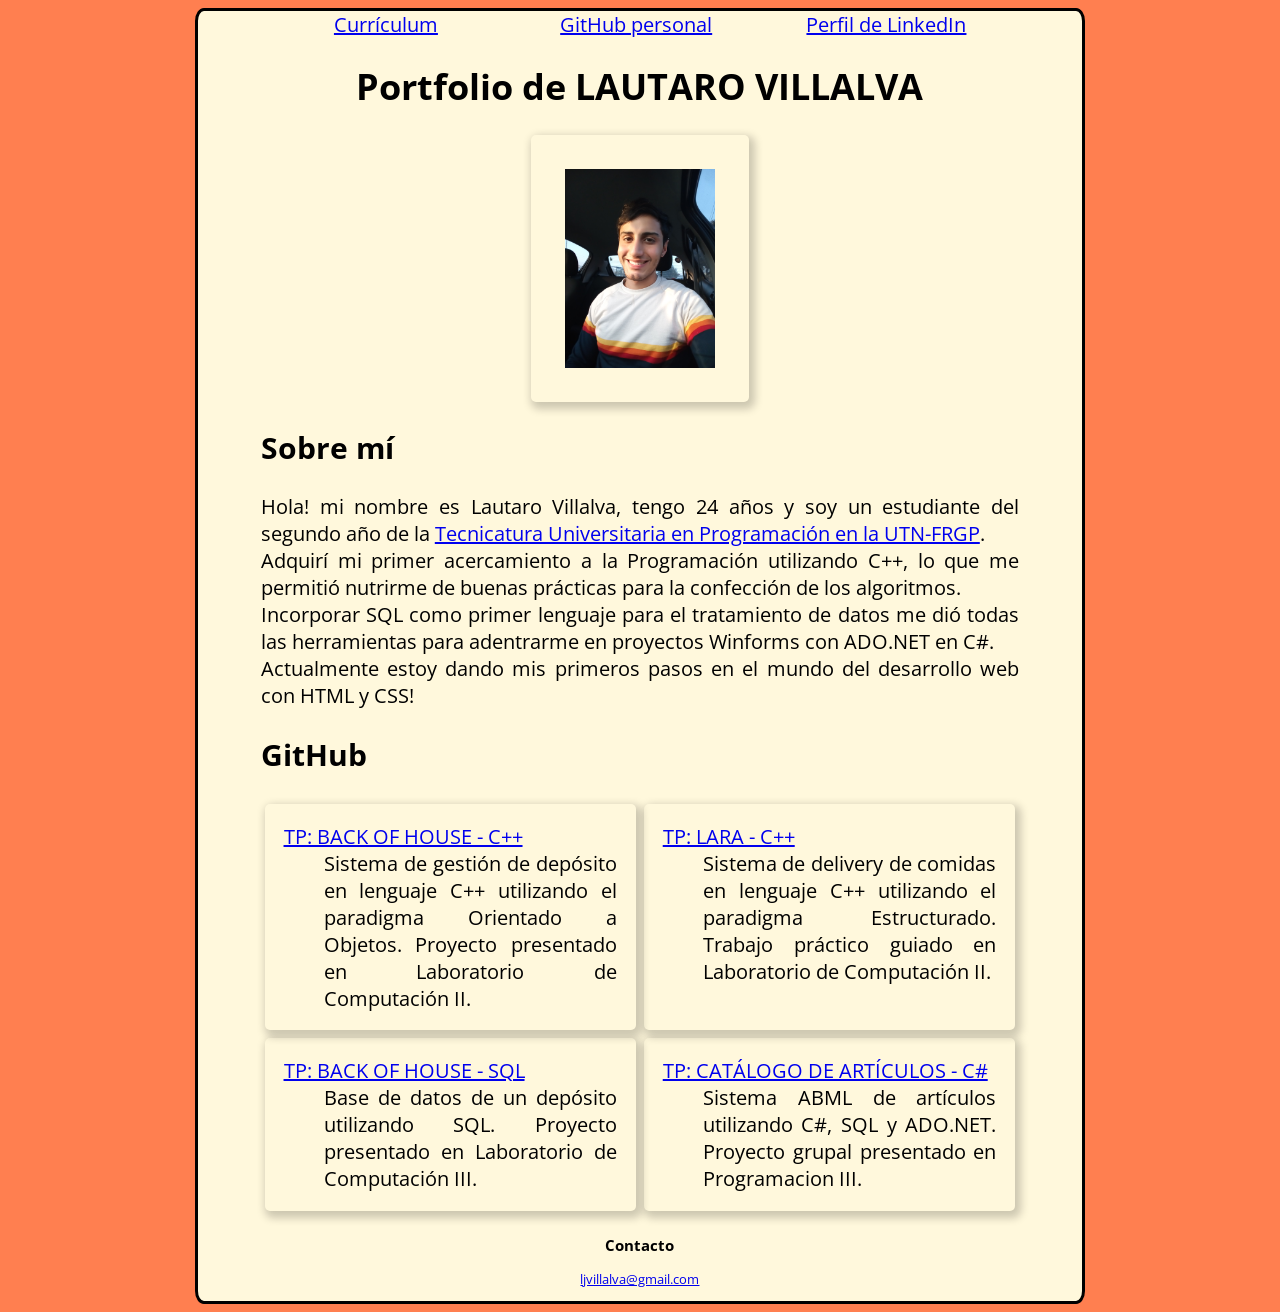
==== index.html @ 64636f36 "foto de perfil agregada" ====
<!DOCTYPE html>
<html lang="en">

<head>
    <meta charset="UTF-8">
    <meta name="author" content="Lautaro J. Villalva">
    <meta name="description" content="Portfolio de Lautaro Villalva">
    <link rel="stylesheet" href="styles/main.css" />
    <link rel="preconnect" href="https://fonts.gstatic.com">
    <link href="https://fonts.googleapis.com/css2?family=Open+Sans:wght@300&display=swap" rel="stylesheet">
    <meta http-equiv="X-UA-Compatible" content="IE=edge">
    <meta name="viewport" content="width=device-width, initial-scale=1.0">
    <title>Portfolio LJV</title>
</head>

<body>
    <div id="general">
        <nav id="navegador">
            <div>
                <a href="cv.html">Currículum</a>
            </div>
            <div>
                <a href="https://github.com/lautarovillalva" target="_blank">GitHub personal</a>
            </div>
            <div>
                <a href="www.linkedin.com/in/lautarovillalva" target="_blank">Perfil de LinkedIn</a>
            </div>


        </nav>
        <header id="encabezado">
            <h1>Portfolio de LAUTARO VILLALVA</h1>
        </header>
        <figure>
            <img src="images/fotoperfil.jpg" alt="Lautaro Villalva." id="fotoperfil" class="card">
        </figure>
        <section>
            <h2>Sobre mí</h2>
            <p>
                Hola! mi nombre es Lautaro Villalva, tengo 24 años y soy un estudiante del segundo año de la <a
                    href="https://www.frgp.utn.edu.ar/carreras/tup_tuss" target="_blank">Tecnicatura Universitaria en
                    Programación en la UTN-FRGP</a>. <br>
                Adquirí mi primer acercamiento a la Programación utilizando C++, lo que me permitió nutrirme de buenas
                prácticas para la confección de los algoritmos. <br>
                Incorporar SQL como primer lenguaje para el tratamiento de datos me dió todas las herramientas para
                adentrarme en proyectos Winforms con ADO.NET en C#. <br>
                Actualmente estoy dando mis primeros pasos en el mundo del desarrollo web con HTML y CSS!

            </p>
        </section>

        <section>
            <h2>GitHub</h2>
            <dl class="grid">
                <div class="card">
                    <dt><a href="https://github.com/lautarovillalva/BOH-C-PLUS-PLUS" target="_blank">TP: BACK OF HOUSE -
                            C++</a></dt>
                    <dd>Sistema de gestión de depósito en lenguaje C++ utilizando el paradigma Orientado a Objetos.
                        Proyecto
                        presentado en Laboratorio de Computación II.</dd>
                </div>
                <div class="card">
                    <dt><a href="https://github.com/lautarovillalva/TP-LARA-C-PLUS-PLUS " target="_blank">TP: LARA -
                            C++</a>
                    </dt>
                    <dd>Sistema de delivery de comidas en lenguaje C++ utilizando el paradigma Estructurado. Trabajo
                        práctico guiado en Laboratorio de Computación II.</dd>
                </div>
                <div class="card">
                    <dt><a href="https://github.com/lautarovillalva/BOH-SQL" target="_blank">TP: BACK OF HOUSE - SQL</a>
                    </dt>
                    <dd>Base de datos de un depósito utilizando SQL. Proyecto presentado en Laboratorio de Computación
                        III.
                    </dd>
                </div>
                <div class="card">
                    <dt><a href="https://github.com/lautarovillalva/tp-winform-diaz-villalva" target="_blank">TP:
                            CATÁLOGO
                            DE ARTÍCULOS - C#</a></dt>
                    <dd>Sistema ABML de artículos utilizando C#, SQL y ADO.NET. Proyecto grupal presentado en
                        Programacion
                        III.</dd>
                </div>
                <!-- <div class="card">
                    <dt><a href="https://github.com/lautarovillalva/CV-HTML" target="_blank">CURRÍCULUM - HTML + CSS</a>
                    </dt>
                    <dd>Ejercicio de práctica inicial en HTML y CSS.</dd>
                </div> -->


            </dl>
        </section>

        <footer id="pie">
            <h3>Contacto</h3>
            <p>
                <a href="mailto:ljvillalva@gmail.com">ljvillalva@gmail.com</a>
            </p>
        </footer>
    </div>
</body>

</html>
---- styles/main.css ----
body{
    background-color: coral;
    font-family: 'Open Sans', sans-serif;
    text-align: justify;
    font-size: 20px;
}
#fotoperfil{
    display:block;
    margin:auto;
    width: 150px;
    align-items: center;
}
#general{
    width: 60%;
    margin: auto;
    background-color:cornsilk;
    border-radius: 1%;
    border: solid black;
    padding-left: 5%;
    padding-right: 5%;
}
.grid{
    display: grid;
    grid-template-columns: 50% 50%;
    max-width: 100%;
}
.card{
    border-radius: 5px;
    box-shadow: 3px  4px 8px 3px rgba(0,0,0,0.2);
    transition: 0.3s;
    padding: 5%;
    margin: 1%;
}
.card:hover {
    box-shadow: 6px 8px 16px 6px rgba(0,0,0,0.2);
  }
#navegador{
    display: grid;
    grid-template-columns: 33% 33% 33%;
    max-width: 100%;
    text-align: center;
}
#encabezado{
    max-width: 100%;
    text-align: center;
    font-size: large;
}
#pie{
    max-width: 100%;
    text-align: center;
    font-size: small;
}
fieldset{
    margin-bottom: 12px;
    border: solid black;
    border-radius: 2%;
}
legend{
    border: solid black;
    background-color:burlywood;
    padding: 5px;
    border-radius: 20px;
    font-weight: bold;
}
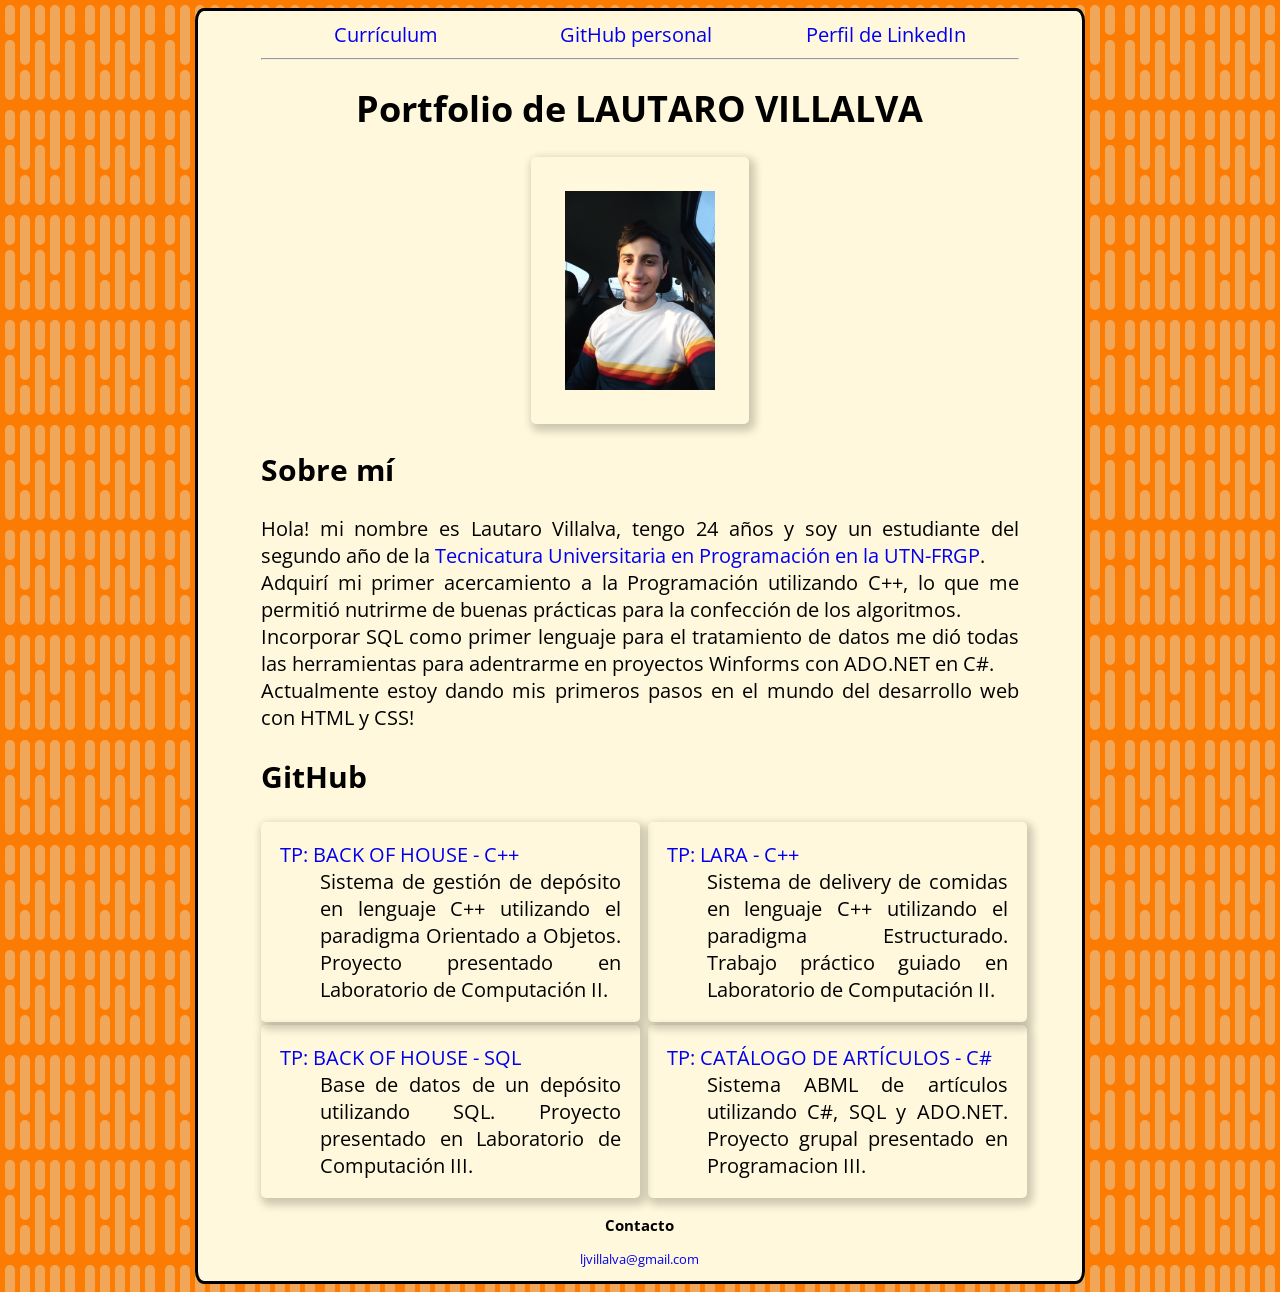
==== commit 8008c5cc: "main.css actualizado" ====
--- a/index.html
+++ b/index.html
@@ -14,8 +14,8 @@
 </head>
 
 <body>
-    <div id="general">
-        <nav id="navegador">
+    <div class="container">
+        <nav class="navegador">
             <div>
                 <a href="cv.html">Currículum</a>
             </div>
@@ -25,9 +25,8 @@
             <div>
                 <a href="www.linkedin.com/in/lautarovillalva" target="_blank">Perfil de LinkedIn</a>
             </div>
-
-
         </nav>
+        <hr>
         <header id="encabezado">
             <h1>Portfolio de LAUTARO VILLALVA</h1>
         </header>
--- a/styles/main.css
+++ b/styles/main.css
@@ -1,5 +1,6 @@
 body{
-    background-color: coral;
+    background-color: #fb7b03;
+background-image: url("data:image/svg+xml,%3Csvg xmlns='http://www.w3.org/2000/svg' width='80' height='105' viewBox='0 0 80 105'%3E%3Cg fill-rule='evenodd'%3E%3Cg id='death-star' fill='%23eeb26f' fill-opacity='0.79'%3E%3Cpath d='M20 10a5 5 0 0 1 10 0v50a5 5 0 0 1-10 0V10zm15 35a5 5 0 0 1 10 0v50a5 5 0 0 1-10 0V45zM20 75a5 5 0 0 1 10 0v20a5 5 0 0 1-10 0V75zm30-65a5 5 0 0 1 10 0v50a5 5 0 0 1-10 0V10zm0 65a5 5 0 0 1 10 0v20a5 5 0 0 1-10 0V75zM35 10a5 5 0 0 1 10 0v20a5 5 0 0 1-10 0V10zM5 45a5 5 0 0 1 10 0v50a5 5 0 0 1-10 0V45zm0-35a5 5 0 0 1 10 0v20a5 5 0 0 1-10 0V10zm60 35a5 5 0 0 1 10 0v50a5 5 0 0 1-10 0V45zm0-35a5 5 0 0 1 10 0v20a5 5 0 0 1-10 0V10z' /%3E%3C/g%3E%3C/g%3E%3C/svg%3E");
     font-family: 'Open Sans', sans-serif;
     text-align: justify;
     font-size: 20px;
@@ -10,7 +11,7 @@
     width: 150px;
     align-items: center;
 }
-#general{
+.container{
     width: 60%;
     margin: auto;
     background-color:cornsilk;
@@ -23,22 +24,29 @@
     display: grid;
     grid-template-columns: 50% 50%;
     max-width: 100%;
+    gap: 1%;
 }
 .card{
     border-radius: 5px;
     box-shadow: 3px  4px 8px 3px rgba(0,0,0,0.2);
     transition: 0.3s;
     padding: 5%;
-    margin: 1%;
 }
 .card:hover {
     box-shadow: 6px 8px 16px 6px rgba(0,0,0,0.2);
   }
-#navegador{
+.navegador{
     display: grid;
     grid-template-columns: 33% 33% 33%;
     max-width: 100%;
     text-align: center;
+    padding-top: 10px;
+}
+a{
+    text-decoration: none;
+}
+a:hover{
+ border-bottom:solid;
 }
 #encabezado{
     max-width: 100%;
@@ -57,7 +65,7 @@
 }
 legend{
     border: solid black;
-    background-color:burlywood;
+    background-color:rgb(255, 176, 96);
     padding: 5px;
     border-radius: 20px;
     font-weight: bold;
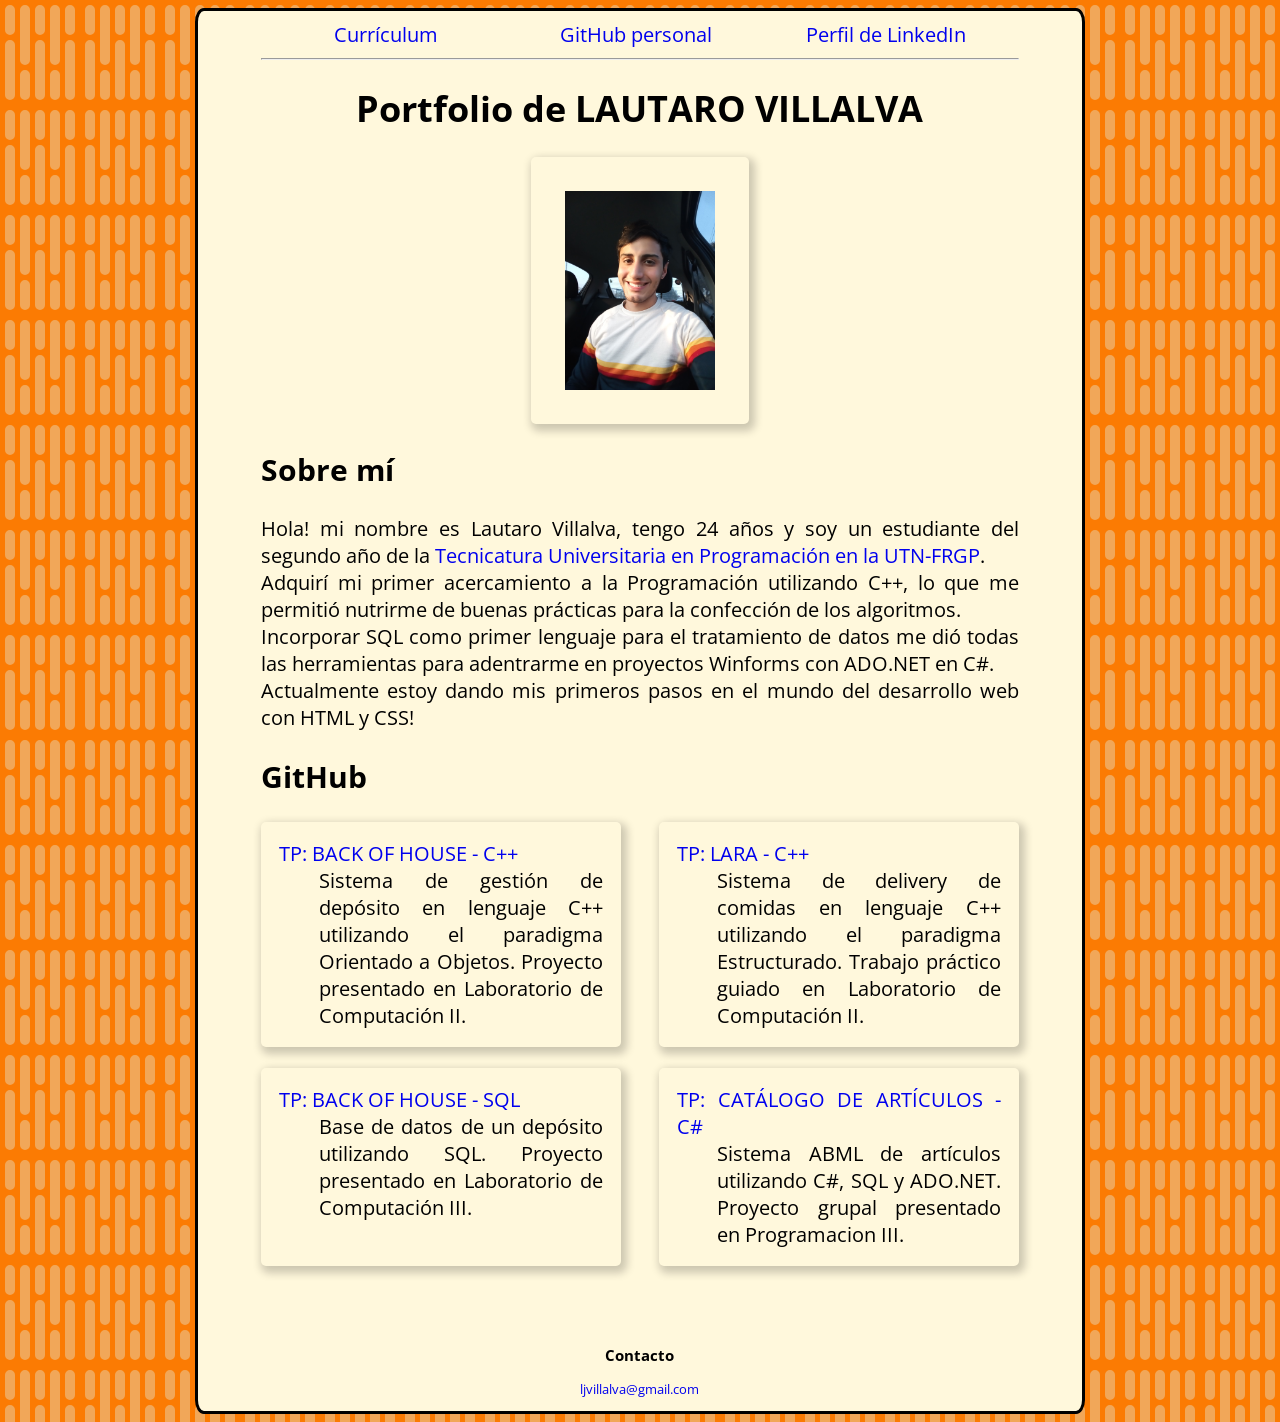
==== commit 23acc190: "favicon agregado" ====
--- a/index.html
+++ b/index.html
@@ -7,6 +7,7 @@
     <meta name="description" content="Portfolio de Lautaro Villalva">
     <link rel="stylesheet" href="styles/main.css" />
     <link rel="preconnect" href="https://fonts.gstatic.com">
+    <link rel="icon" href="images/faviconportfolio.png">
     <link href="https://fonts.googleapis.com/css2?family=Open+Sans:wght@300&display=swap" rel="stylesheet">
     <meta http-equiv="X-UA-Compatible" content="IE=edge">
     <meta name="viewport" content="width=device-width, initial-scale=1.0">
@@ -23,7 +24,7 @@
                 <a href="https://github.com/lautarovillalva" target="_blank">GitHub personal</a>
             </div>
             <div>
-                <a href="www.linkedin.com/in/lautarovillalva" target="_blank">Perfil de LinkedIn</a>
+                <a href="htpps://www.linkedin.com/in/lautarovillalva" target="_blank">Perfil de LinkedIn</a>
             </div>
         </nav>
         <hr>
--- a/styles/main.css
+++ b/styles/main.css
@@ -22,9 +22,9 @@
 }
 .grid{
     display: grid;
-    grid-template-columns: 50% 50%;
+    grid-template-columns: 1fr 1fr;
     max-width: 100%;
-    gap: 1%;
+    gap: 5%;
 }
 .card{
     border-radius: 5px;
@@ -54,6 +54,7 @@
     font-size: large;
 }
 #pie{
+    margin-top: 100px;
     max-width: 100%;
     text-align: center;
     font-size: small;
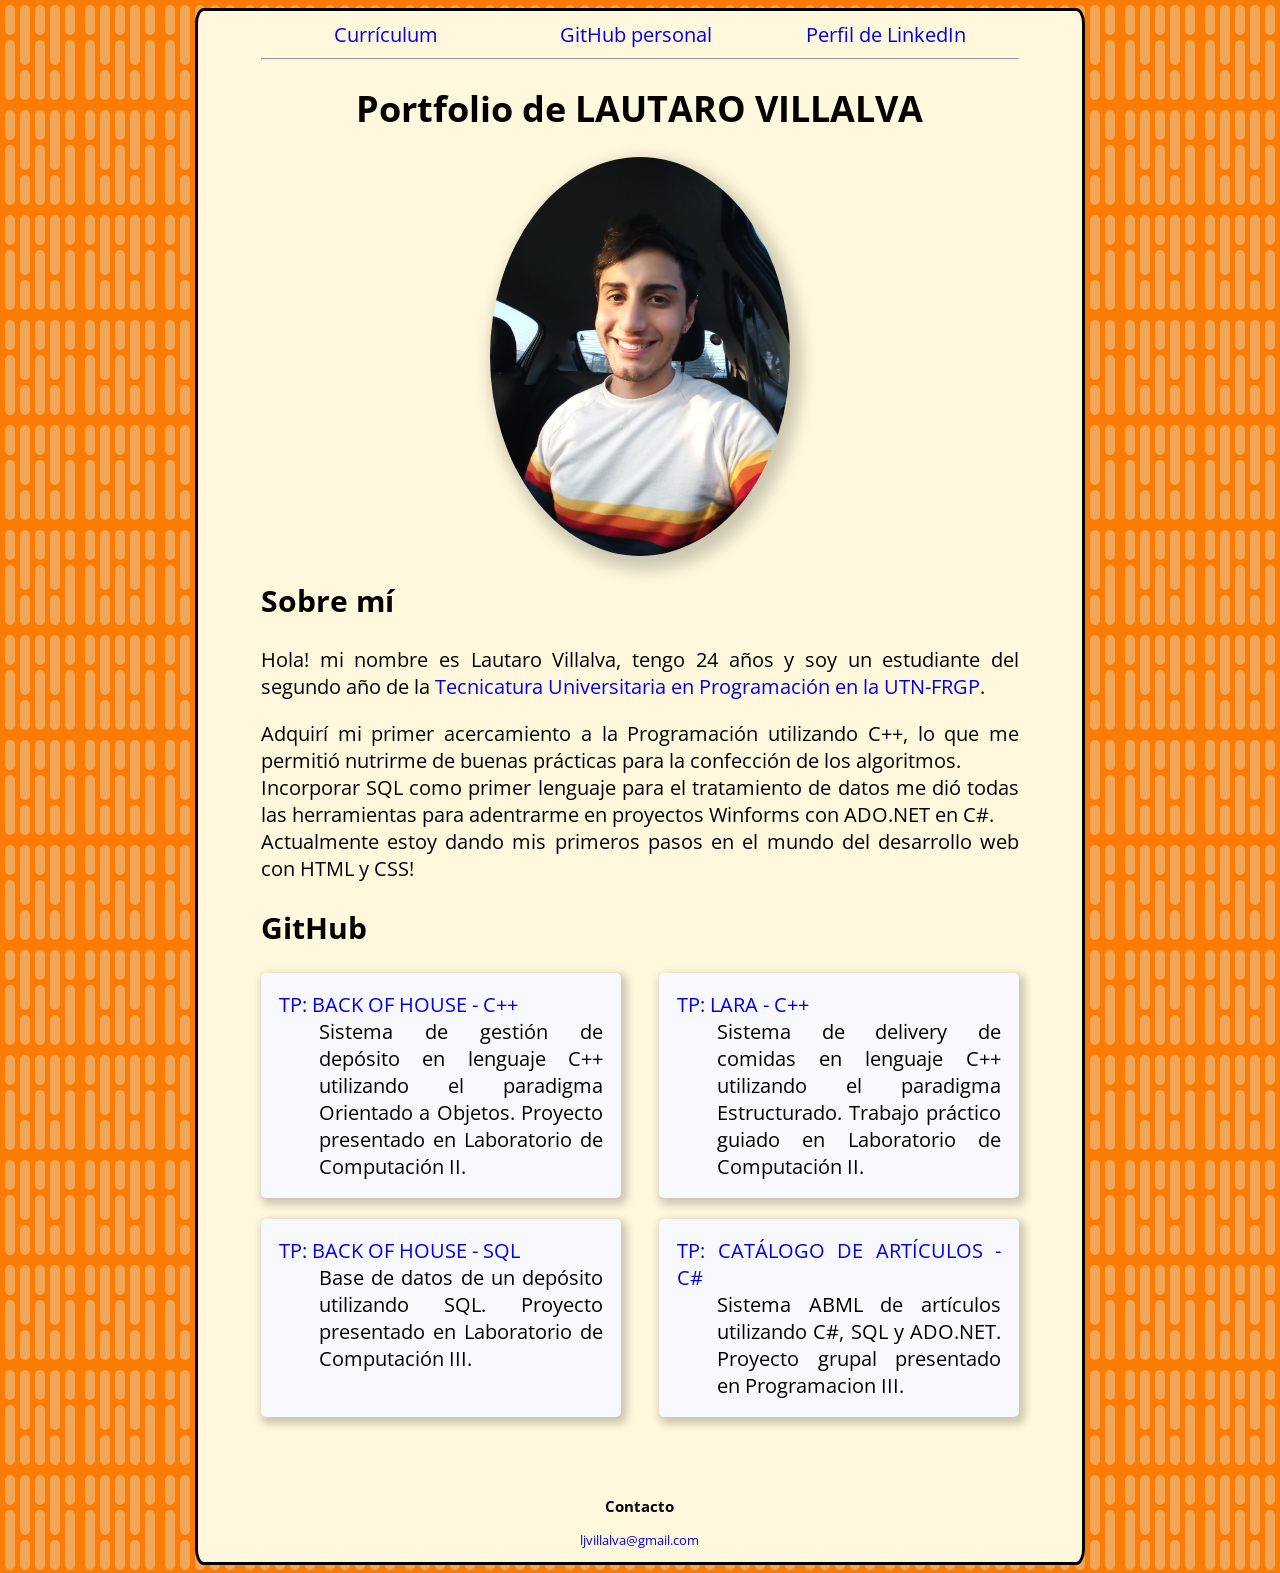
==== commit 10888f1b: "favicon cambiado" ====
--- a/index.html
+++ b/index.html
@@ -2,15 +2,15 @@
 <html lang="en">
 
 <head>
-    <meta charset="UTF-8">
-    <meta name="author" content="Lautaro J. Villalva">
-    <meta name="description" content="Portfolio de Lautaro Villalva">
+    <meta charset="UTF-8" />
+    <meta name="author" content="Lautaro J. Villalva" />
+    <meta name="description" content="Portfolio de Lautaro Villalva" />
     <link rel="stylesheet" href="styles/main.css" />
-    <link rel="preconnect" href="https://fonts.gstatic.com">
-    <link rel="icon" href="images/faviconportfolio.png">
-    <link href="https://fonts.googleapis.com/css2?family=Open+Sans:wght@300&display=swap" rel="stylesheet">
-    <meta http-equiv="X-UA-Compatible" content="IE=edge">
-    <meta name="viewport" content="width=device-width, initial-scale=1.0">
+    <link rel="preconnect" href="https://fonts.gstatic.com" />
+    <link rel="icon" href="images/faviconportfolio.png" />
+    <link href="https://fonts.googleapis.com/css2?family=Open+Sans:wght@300&display=swap" rel="stylesheet" />
+    <meta http-equiv="X-UA-Compatible" content="IE=edge" />
+    <meta name="viewport" content="width=device-width, initial-scale=1.0" />
     <title>Portfolio LJV</title>
 </head>
 
@@ -24,28 +24,33 @@
                 <a href="https://github.com/lautarovillalva" target="_blank">GitHub personal</a>
             </div>
             <div>
-                <a href="htpps://www.linkedin.com/in/lautarovillalva" target="_blank">Perfil de LinkedIn</a>
+                <a href="https://www.linkedin.com/in/lautarovillalva/" target="_blank">Perfil de LinkedIn</a>
             </div>
         </nav>
-        <hr>
+        <hr />
         <header id="encabezado">
             <h1>Portfolio de LAUTARO VILLALVA</h1>
         </header>
         <figure>
-            <img src="images/fotoperfil.jpg" alt="Lautaro Villalva." id="fotoperfil" class="card">
+            <img src="images/fotoperfil.jpg" alt="Lautaro Villalva." id="fotoperfil" />
         </figure>
         <section>
             <h2>Sobre mí</h2>
             <p>
-                Hola! mi nombre es Lautaro Villalva, tengo 24 años y soy un estudiante del segundo año de la <a
-                    href="https://www.frgp.utn.edu.ar/carreras/tup_tuss" target="_blank">Tecnicatura Universitaria en
-                    Programación en la UTN-FRGP</a>. <br>
-                Adquirí mi primer acercamiento a la Programación utilizando C++, lo que me permitió nutrirme de buenas
-                prácticas para la confección de los algoritmos. <br>
-                Incorporar SQL como primer lenguaje para el tratamiento de datos me dió todas las herramientas para
-                adentrarme en proyectos Winforms con ADO.NET en C#. <br>
-                Actualmente estoy dando mis primeros pasos en el mundo del desarrollo web con HTML y CSS!
-
+                Hola! mi nombre es Lautaro Villalva, tengo 24 años y soy un estudiante
+                del segundo año de la
+                <a href="https://www.frgp.utn.edu.ar/carreras/tup_tuss" target="_blank">Tecnicatura Universitaria en
+                    Programación en la UTN-FRGP</a>.
+            </p>
+            <p>
+                Adquirí mi primer acercamiento a la Programación utilizando C++, lo
+                que me permitió nutrirme de buenas prácticas para la confección de los
+                algoritmos. <br />
+                Incorporar SQL como primer lenguaje para el tratamiento de datos me
+                dió todas las herramientas para adentrarme en proyectos Winforms con
+                ADO.NET en C#. <br />
+                Actualmente estoy dando mis primeros pasos en el mundo del desarrollo
+                web con HTML y CSS!
             </p>
         </section>
 
@@ -53,41 +58,46 @@
             <h2>GitHub</h2>
             <dl class="grid">
                 <div class="card">
-                    <dt><a href="https://github.com/lautarovillalva/BOH-C-PLUS-PLUS" target="_blank">TP: BACK OF HOUSE -
-                            C++</a></dt>
-                    <dd>Sistema de gestión de depósito en lenguaje C++ utilizando el paradigma Orientado a Objetos.
-                        Proyecto
-                        presentado en Laboratorio de Computación II.</dd>
-                </div>
-                <div class="card">
-                    <dt><a href="https://github.com/lautarovillalva/TP-LARA-C-PLUS-PLUS " target="_blank">TP: LARA -
+                    <dt>
+                        <a href="https://github.com/lautarovillalva/BOH-C-PLUS-PLUS" target="_blank">TP: BACK OF HOUSE -
                             C++</a>
                     </dt>
-                    <dd>Sistema de delivery de comidas en lenguaje C++ utilizando el paradigma Estructurado. Trabajo
-                        práctico guiado en Laboratorio de Computación II.</dd>
-                </div>
-                <div class="card">
-                    <dt><a href="https://github.com/lautarovillalva/BOH-SQL" target="_blank">TP: BACK OF HOUSE - SQL</a>
-                    </dt>
-                    <dd>Base de datos de un depósito utilizando SQL. Proyecto presentado en Laboratorio de Computación
-                        III.
+                    <dd>
+                        Sistema de gestión de depósito en lenguaje C++ utilizando el
+                        paradigma Orientado a Objetos. Proyecto presentado en Laboratorio
+                        de Computación II.
                     </dd>
                 </div>
                 <div class="card">
-                    <dt><a href="https://github.com/lautarovillalva/tp-winform-diaz-villalva" target="_blank">TP:
-                            CATÁLOGO
-                            DE ARTÍCULOS - C#</a></dt>
-                    <dd>Sistema ABML de artículos utilizando C#, SQL y ADO.NET. Proyecto grupal presentado en
-                        Programacion
-                        III.</dd>
+                    <dt>
+                        <a href="https://github.com/lautarovillalva/TP-LARA-C-PLUS-PLUS " target="_blank">TP: LARA -
+                            C++</a>
+                    </dt>
+                    <dd>
+                        Sistema de delivery de comidas en lenguaje C++ utilizando el
+                        paradigma Estructurado. Trabajo práctico guiado en Laboratorio de
+                        Computación II.
+                    </dd>
                 </div>
-                <!-- <div class="card">
-                    <dt><a href="https://github.com/lautarovillalva/CV-HTML" target="_blank">CURRÍCULUM - HTML + CSS</a>
+                <div class="card">
+                    <dt>
+                        <a href="https://github.com/lautarovillalva/BOH-SQL" target="_blank">TP: BACK OF HOUSE - SQL</a>
                     </dt>
-                    <dd>Ejercicio de práctica inicial en HTML y CSS.</dd>
-                </div> -->
-
-
+                    <dd>
+                        Base de datos de un depósito utilizando SQL. Proyecto presentado
+                        en Laboratorio de Computación III.
+                    </dd>
+                </div>
+                <div class="card">
+                    <dt>
+                        <a href="https://github.com/lautarovillalva/tp-winform-diaz-villalva" target="_blank">TP:
+                            CATÁLOGO DE ARTÍCULOS - C#</a>
+                    </dt>
+                    <dd>
+                        Sistema ABML de artículos utilizando C#, SQL y ADO.NET. Proyecto
+                        grupal presentado en Programacion III.
+                    </dd>
+                </div>
             </dl>
         </section>
 
--- a/styles/main.css
+++ b/styles/main.css
@@ -8,8 +8,10 @@
 #fotoperfil{
     display:block;
     margin:auto;
-    width: 150px;
+    width: 300px;
     align-items: center;
+    border-radius: 50%;
+    box-shadow: 6px 8px 16px 6px rgba(0,0,0,0.2);
 }
 .container{
     width: 60%;
@@ -23,6 +25,7 @@
 .grid{
     display: grid;
     grid-template-columns: 1fr 1fr;
+
     max-width: 100%;
     gap: 5%;
 }
@@ -31,6 +34,7 @@
     box-shadow: 3px  4px 8px 3px rgba(0,0,0,0.2);
     transition: 0.3s;
     padding: 5%;
+    background-color:ghostwhite;
 }
 .card:hover {
     box-shadow: 6px 8px 16px 6px rgba(0,0,0,0.2);
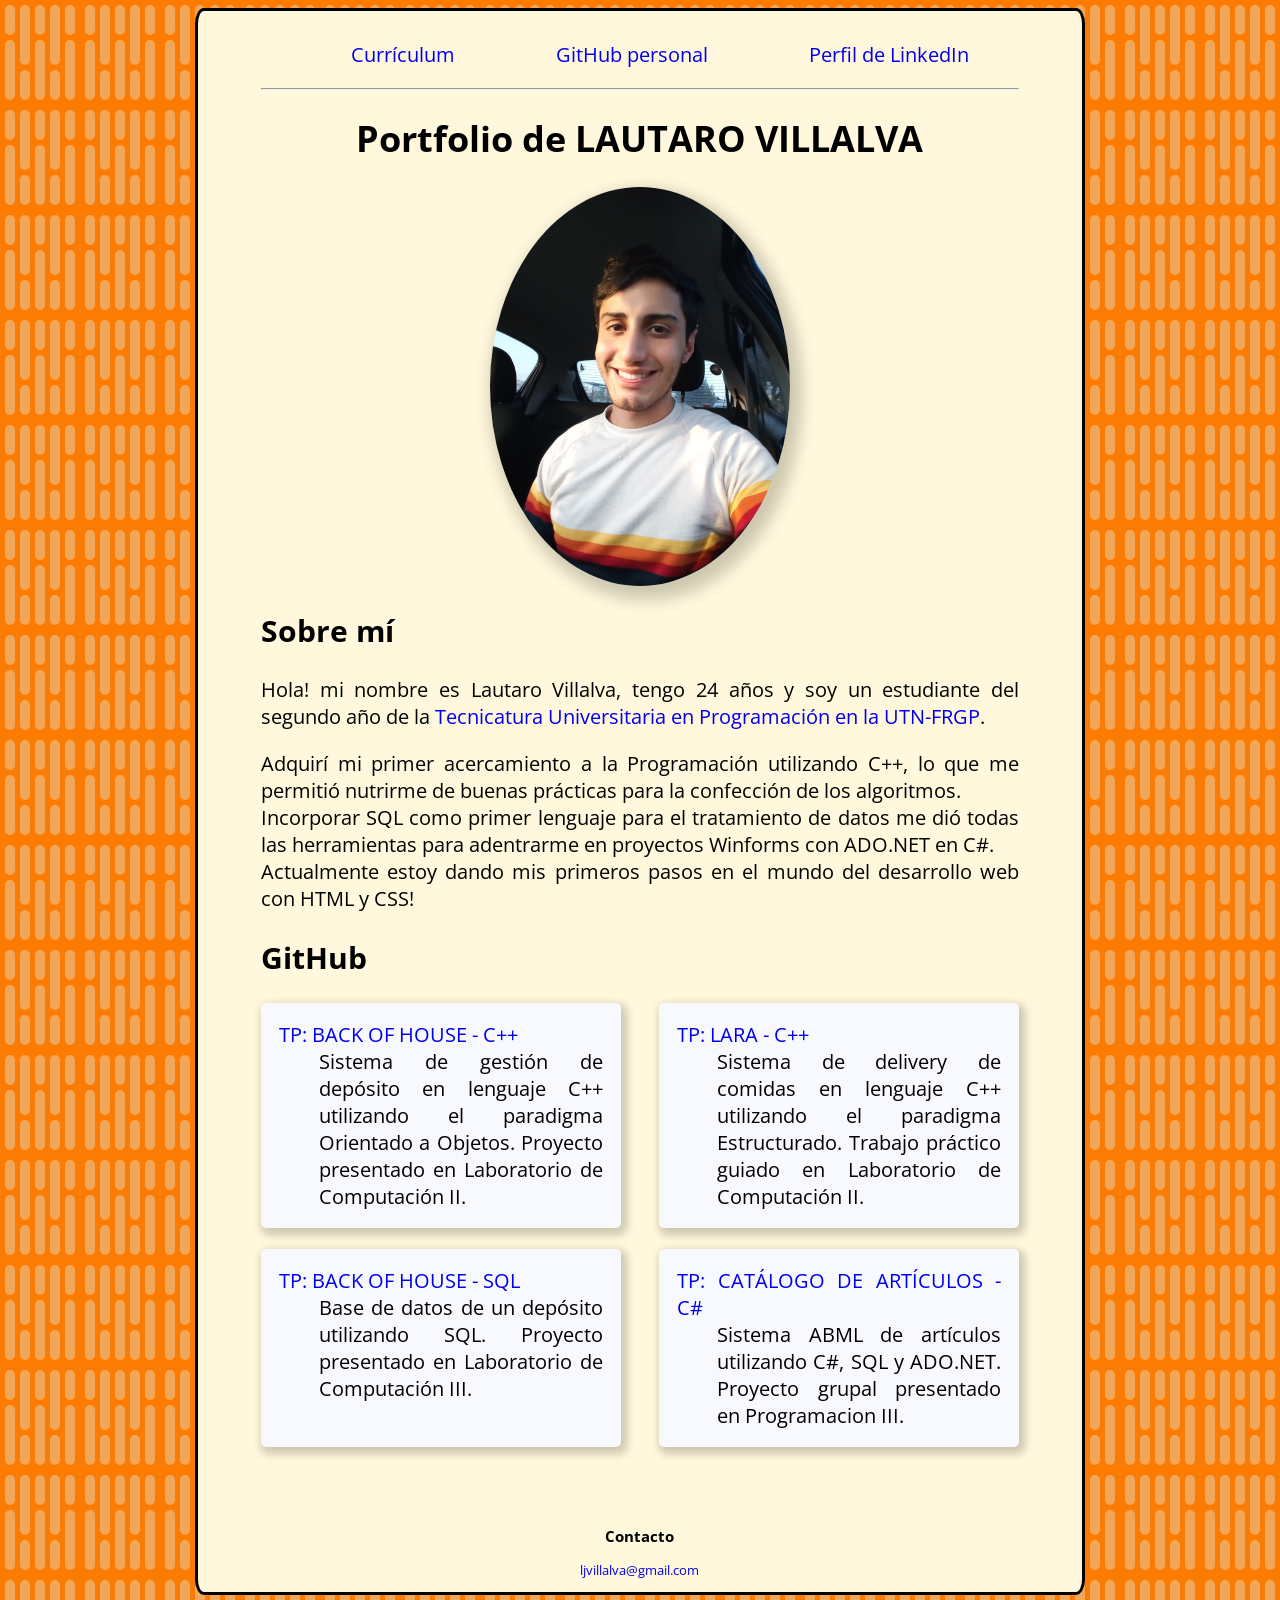
==== commit b03f782b: "navegador con lista" ====
--- a/index.html
+++ b/index.html
@@ -16,16 +16,18 @@
 
 <body>
     <div class="container">
-        <nav class="navegador">
-            <div>
-                <a href="cv.html">Currículum</a>
-            </div>
-            <div>
-                <a href="https://github.com/lautarovillalva" target="_blank">GitHub personal</a>
-            </div>
-            <div>
-                <a href="https://www.linkedin.com/in/lautarovillalva/" target="_blank">Perfil de LinkedIn</a>
-            </div>
+        <nav>
+            <ul class="navegador">
+                <li>
+                    <a href="cv.html">Currículum</a>
+                </li>
+                <li>
+                    <a href="https://github.com/lautarovillalva" target="_blank">GitHub personal</a>
+                </li>
+                <li>
+                    <a href="https://www.linkedin.com/in/lautarovillalva/" target="_blank">Perfil de LinkedIn</a>
+                </li>
+            </ul>
         </nav>
         <hr />
         <header id="encabezado">
--- a/styles/main.css
+++ b/styles/main.css
@@ -40,12 +40,15 @@
     box-shadow: 6px 8px 16px 6px rgba(0,0,0,0.2);
   }
 .navegador{
-    display: grid;
-    grid-template-columns: 33% 33% 33%;
+    display: flex;
     max-width: 100%;
     text-align: center;
     padding-top: 10px;
+    flex-direction:row;
+    justify-content: space-around;
+    list-style: none;
 }
+
 a{
     text-decoration: none;
 }
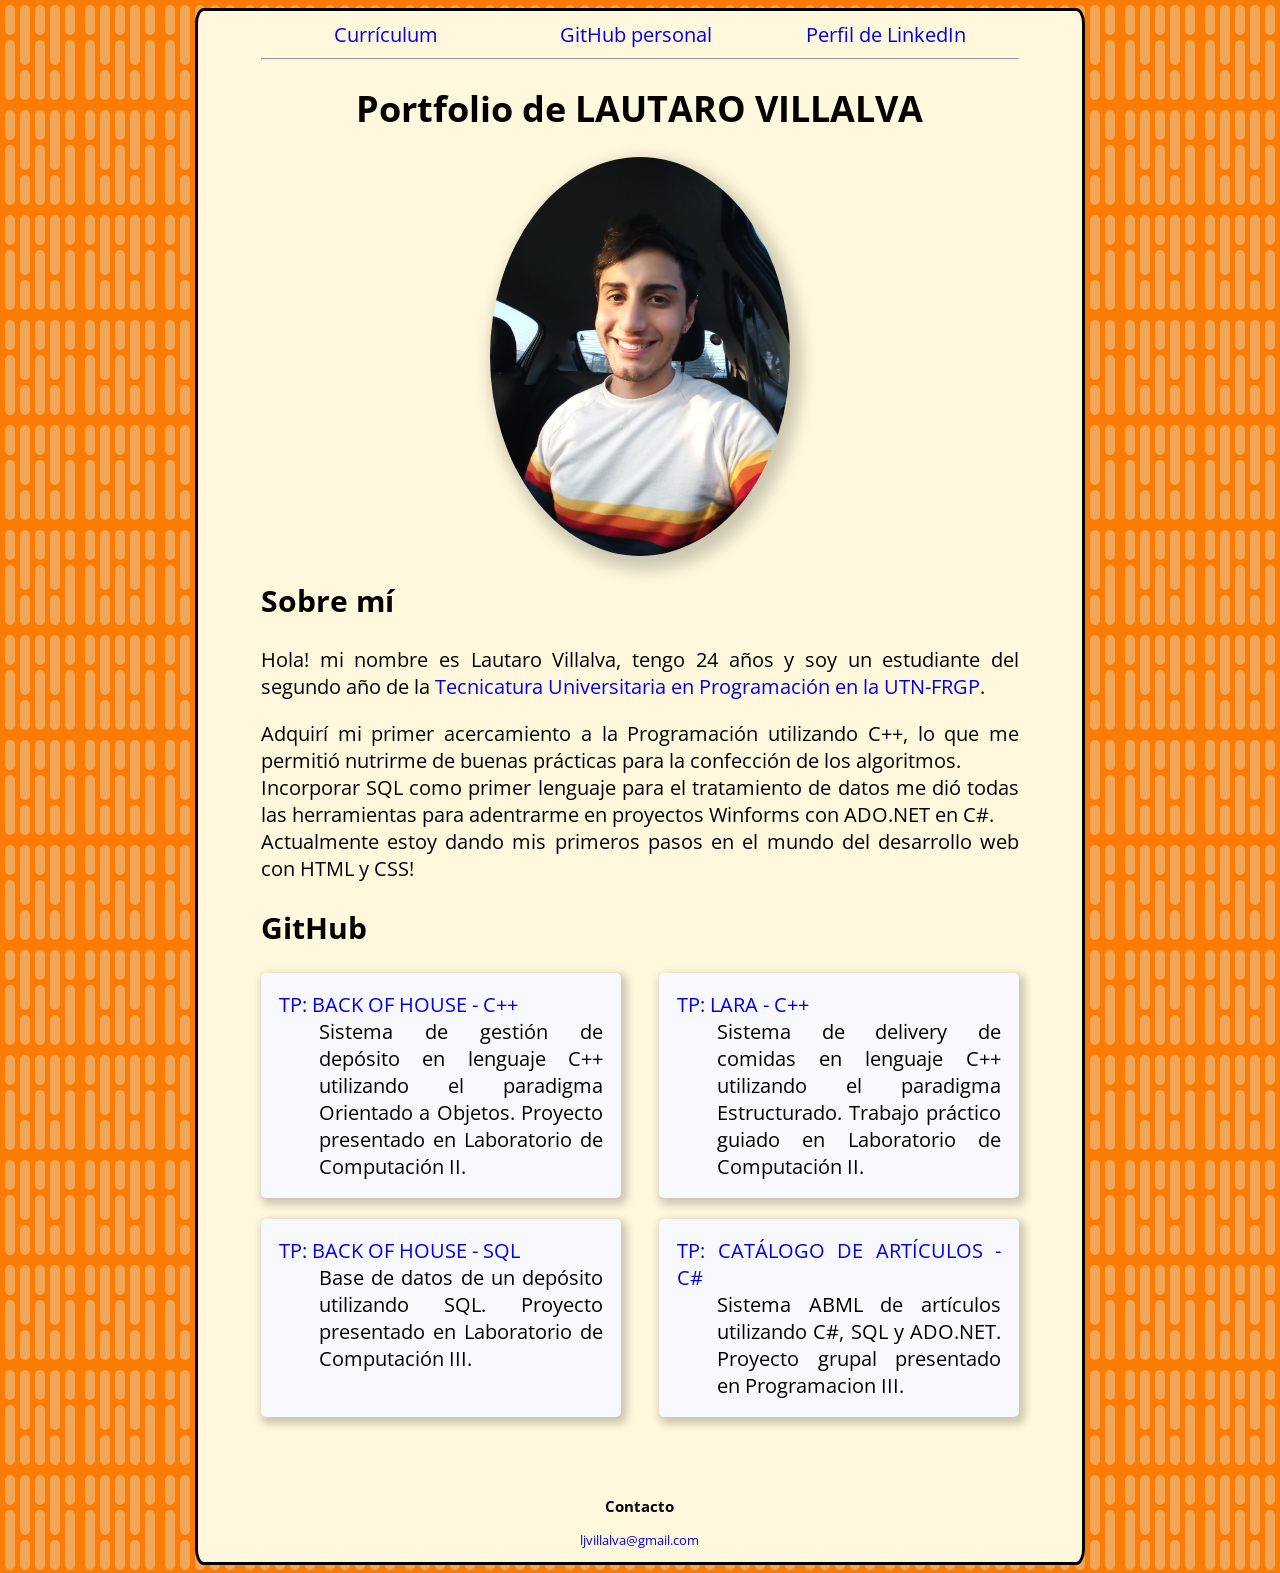
==== commit 1b182b01: "navegador con div" ====
--- a/index.html
+++ b/index.html
@@ -16,19 +16,17 @@
 
 <body>
     <div class="container">
-        <nav>
-            <ul class="navegador">
-                <li>
-                    <a href="cv.html">Currículum</a>
-                </li>
-                <li>
-                    <a href="https://github.com/lautarovillalva" target="_blank">GitHub personal</a>
-                </li>
-                <li>
-                    <a href="https://www.linkedin.com/in/lautarovillalva/" target="_blank">Perfil de LinkedIn</a>
-                </li>
-            </ul>
-        </nav>
+        <nav class="navegador">
+            <div>
+              <a href="cv.html">Currículum</a>
+            </div>
+            <div>
+              <a href="https://github.com/lautarovillalva" target="_blank">GitHub personal</a>
+            </div>
+            <div>
+              <a href="https://www.linkedin.com/in/lautarovillalva/" target="_blank">Perfil de LinkedIn</a>
+            </div>
+          </nav>
         <hr />
         <header id="encabezado">
             <h1>Portfolio de LAUTARO VILLALVA</h1>
--- a/styles/main.css
+++ b/styles/main.css
@@ -40,15 +40,12 @@
     box-shadow: 6px 8px 16px 6px rgba(0,0,0,0.2);
   }
 .navegador{
-    display: flex;
+    display: grid;
+    grid-template-columns: 33% 33% 33%;
     max-width: 100%;
     text-align: center;
     padding-top: 10px;
-    flex-direction:row;
-    justify-content: space-around;
-    list-style: none;
 }
-
 a{
     text-decoration: none;
 }
